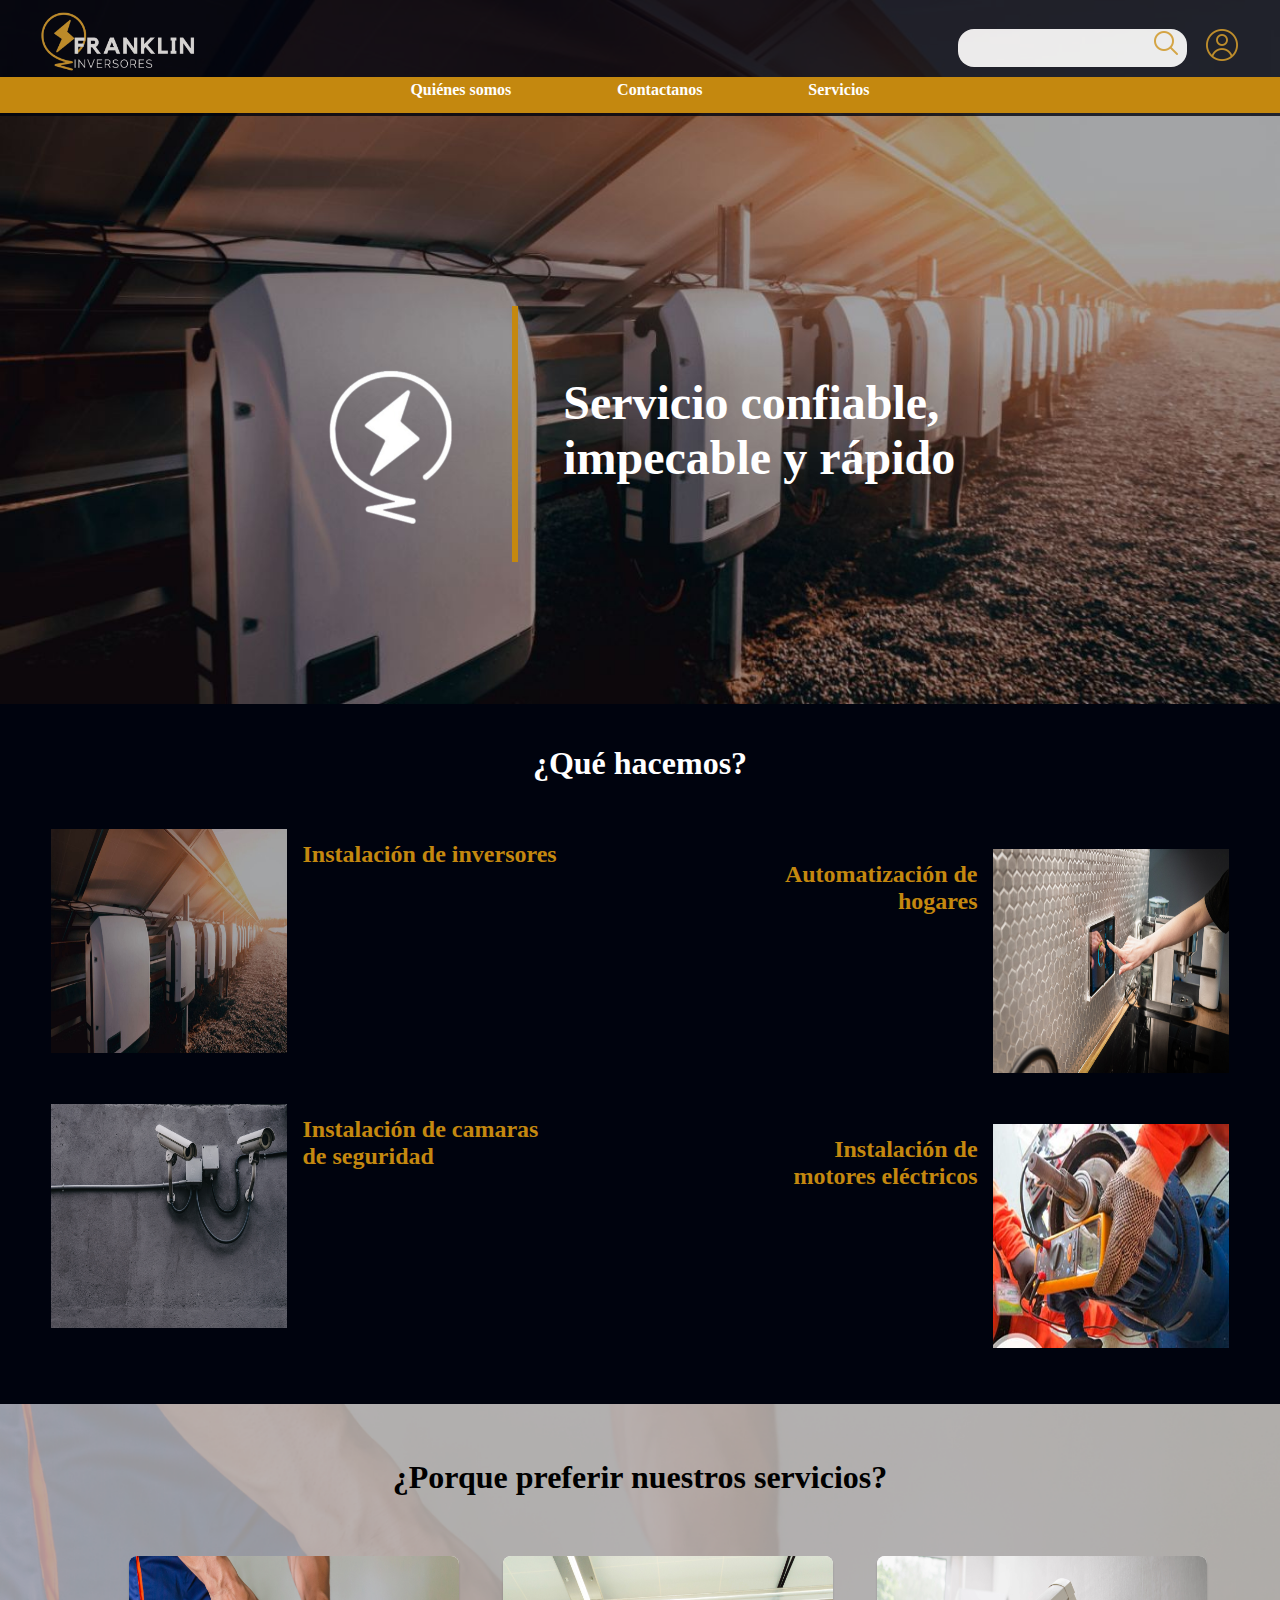
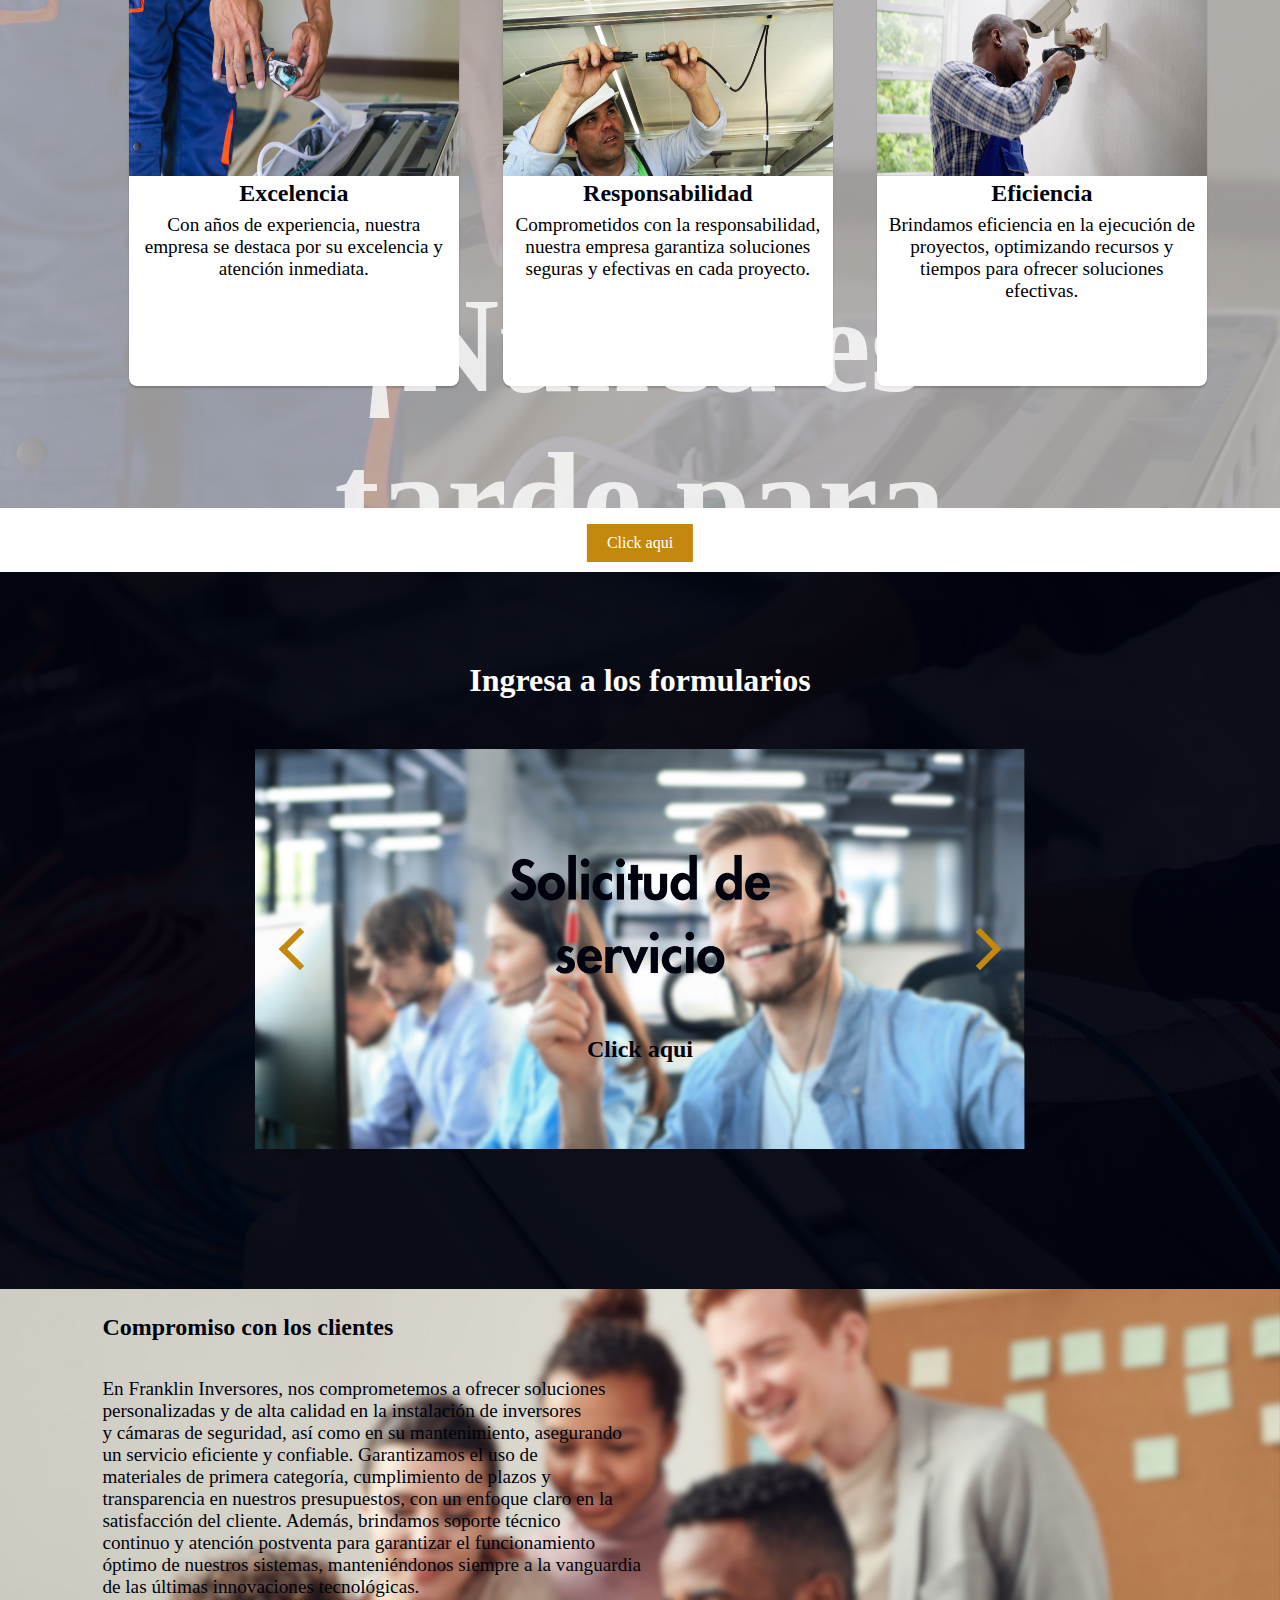
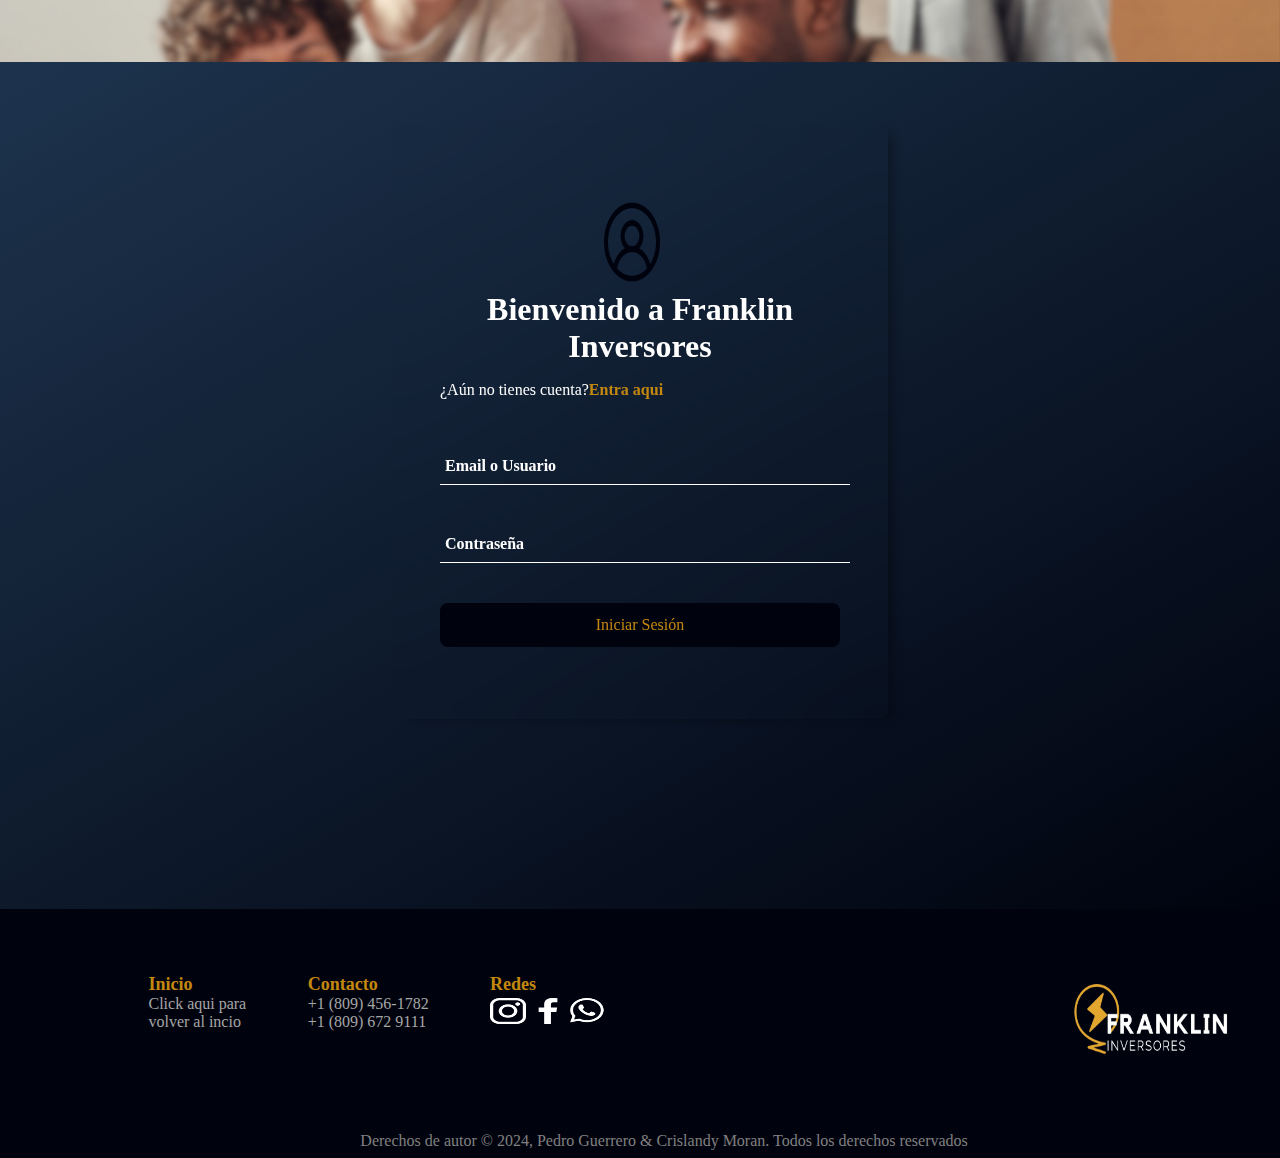
==== index.html @ c754c41f "primer commi" ====
<!DOCTYPE html>
<html lang="es">
<head>
    <meta charset="UTF-8">
    <meta name="viewport" content="width=device-width, initial-scale=1.0">
    <title>Franklin Inversores</title>
    <link rel="stylesheet" href="css/css.css">
    <link href='https://unpkg.com/boxicons@2.1.4/css/boxicons.min.css' rel='stylesheet'>
</head>
<body>
    <div id="i"></div>
    <div class="head">
        <img  class="logo" src="img/logo.png" alt="logo">
        <a href="#pag8"><img class="usuario" src="img/usuario.png" alt="usuario"></a>
        <div class="BarraB">
            <img src="img/lupa.png" alt="lupa">
        </div>
    </div>
    <div class="subheader">
        <ol>
            <li><a href="pags/quienessomos.html">Quiénes somos</a></li>
            <li><a href="pags/frmContacto.html">Contactanos</a></li>
            <li><a href="pags/Servicios.html">Servicios</a></li>
        </ol>
    </div>
    <img src="img/fp.jpg" alt="fondo">
    <h3>Servicio confiable,<br>
        impecable y rápido</h3>
    <div class="linea"></div>
    <img class="favicon" src="img/favicon2.png" alt="favicon">

    <div class="Servicios1">
        <h2>¿Qué hacemos?</h2>
    <div class="s1">
        <img src="img/fp.jpg" alt="inversores">
        <a href="pags/InstalacionSer.html"><h4>Instalación de inversores</h4></a>
    </div>
    <div class="s2">
        <img src="img/camaras.png" alt="camaras">
        <a href=""><h4>Instalación de camaras <br> de seguridad</h4></a>
    </div>
    <div class="s3">
        <a href="pags/AutomatizacionH.html"><h4>Automatización de<br> hogares</h4></a>
        <img src="img/hogares.png" alt="hogares">
    </div>
    <div class="s4">
        <a href="pags/InstalacionMoElec.html"><h4>Instalación de<br>motores eléctricos</h4></a>
        <img src="img/motorelectrico.jpg" alt="motores">
    </div>
    </div>

    <div class="page3">
        <h2>¿Porque preferir nuestros servicios?</h2>
        <img src="img/pag3.png" alt="pag3">
        <div class="pp">
        <div class="tarjeta">
            <img src="img/excelencia.png" alt="excelencia">
            <h4>Excelencia</h4>
            <p>
                Con años de experiencia, nuestra empresa se destaca por su excelencia 
                y atención inmediata.</p>
        </div>
        <div class="tarjeta">
            <img src="img/responsabilidad.png" alt="responsabilidad">
            <h4>Responsabilidad</h4>
            <p>Comprometidos con la responsabilidad, nuestra empresa garantiza 
                soluciones seguras y efectivas en cada proyecto.</p>
        </div>
        <div class="tarjeta">
            <img src="img/eficiencia.png" alt="eficiencia">
            <h4>Eficiencia</h4>
            <p>
                Brindamos eficiencia en la ejecución de proyectos, optimizando
                 recursos y tiempos para ofrecer soluciones efectivas.</p>
        </div>
        </div>
    </div>

    <div class="pag4">
        <h2>¡Nunca es tarde para contactarnos!</h2>
        <a href="pags/frmContacto.html" class="frm">Click aqui</a>
        <video autoplay muted loop src="mp4/pag4.mp4"></video>
    </div>
    
    <div class="pag5">
        <h1>Ingresa a los formularios</h1>
    <div class="carousel-wrapper">
    <span id="item-1"></span>
    <span id="item-2"></span>
    <span id="item-3"></span>

    <div class="carousel-item item-1">
        <a href="#item-3" class="arrow-prev arrow"></a>
        <a href="#item-2" class="arrow-next arrow"></a>
        <a href="pags/frmSServicio.html" class="link">Click aqui</a>
    </div>

    <div class="carousel-item item-2">
        <a href="#item-1" class="arrow-prev arrow"></a>
        <a href="#item-3" class="arrow-next arrow"></a>
        <a href="pags/frmDSugerencia.html" class="link">Click aqui</a>
    </div>

    <div class="carousel-item item-3">
        <a href="#item-2" class="arrow-prev arrow"></a>
        <a href="#item-1" class="arrow-next arrow"></a>
        <a href="pags/frmContacto.html" class="link">Click aqui</a>
    </div>
    </div>
    </div>

    <div class="pag6">

    </div>

    <div class="pag7">
        <h2>Compromiso con los clientes</h2>
        <p>En Franklin Inversores, nos comprometemos a ofrecer soluciones<br>
             personalizadas y de alta calidad en la instalación de inversores<br>
              y cámaras de seguridad, así como en su mantenimiento, asegurando <br>
              un servicio eficiente y confiable. Garantizamos el uso de <br>
              materiales de primera categoría, cumplimiento de plazos y <br>
              transparencia en nuestros presupuestos, con un enfoque claro en la<br>
               satisfacción del cliente. Además, brindamos soporte técnico <br>
               continuo y atención postventa para garantizar el funcionamiento <br>
               óptimo de nuestros sistemas, manteniéndonos siempre a la vanguardia<br>
                de las últimas innovaciones tecnológicas.</p>
        <img src="img/pag7.png" alt="pag7">
    </div>

    <div id="pag8">
    <div class="form">
        <img src="img/avatar.png" alt="avatar">
        <h2 class="formt">Bienvenido a Franklin Inversores</h2>
        <p class="formp">¿Aún no tienes cuenta?<a href="pags/frmregistro.html">Entra aqui</a></p>
        <div class="formC">
            <div class="formg">
                <input type="text" id="name" class="formi" placeholder=" ">
                <label for="name" class="forml">Email o Usuario</label>
                <span class="formL"></span>
            </div>
            <div class="formg">
                <input type="password" id="password" class="formi" placeholder=" ">
                <label for="name" class="forml">Contraseña</label>
      
                <span class="formL"></span>
            </div>

            <input type="submit" class="forms" value="Iniciar Sesión">
        </div>
    </div>
</div>

<div class="pag9">
<span></span>
<div class="sss">
    <div class="inicio">
        <h5>Inicio</h5>
        <a href="#">Click aqui para<br> volver al incio</a>
    </div>
    <div class="contactos">
        <h5>Contacto</h5>
        <p>+1 (809) 456-1782<br>
        +1 (809) 672 9111</p>
    </div>
    <div class="redes">
        <h5>Redes</h5>
        <a href="https://www.instagram.com/franklininversores/"><img src="img/instagram.png" alt="ig"></a>
        <a href=""><img src="img/facebook.png" alt="facebook"></a>
        <a href=""><img src="img/whatsapp.png" alt="whatsapp"></a>
    </div>
    <div class="franklin">
        <a href="#i"><img src="img/logo.png" alt="logo"></a>
    </div>
    </div>
<span></span>
<div class="derechos">
<p>Derechos de autor © 2024, Pedro Guerrero & Crislandy Moran. Todos los derechos reservados</p>
</div>
</div>

    
</body>
</html>
---- css/css.css ----
*{
    padding: 0;
    margin: 0;
}

body img{
    width: 100%;
    height: 44rem;
}

.head .logo{
    height: 7rem;
    width: 12rem;
    position: relative;
    margin-top: -0.8rem;
    opacity: 100%;
    padding-left: 2%;
}

.head .usuario{
    position: relative;
    float: right;
    height: 2rem;
    width: 2rem;
    padding: 1.5%;
    margin-top: 0.5%;
    padding-right: 3%;
}

.head .BarraB{
    width: 18%;
    height: 35%;
    background-color: white;
    border-radius: 16px;
    position: relative;
    float: right;
    opacity: 100%;
    margin-top: 2%;
}

.head .BarraB img{
    position: relative;
    height: 2rem;
    width: 2rem;
    float: right;
    margin-top: -1%;
    margin-right: 2%;
}

.head{
    background-color: #00030e;
    width: 99.4%;
    height: 12%;
    position: absolute;
    opacity: 80%;
    padding: 1mm;
}

.subheader{
    background-color: #c4880f;
    position: absolute;
    margin-top: 6%;
    opacity: 100%;
    height: 4%;
    width: 100%;
}

.subheader ol{
    list-style: none;
    padding: 1mm;
    text-align: center;
}

.subheader li{
    display: inline;
    font-family:  Century Gothic;
    font-weight: bold;
    padding: 4%;
    margin-top: 5rem;
}

.subheader li a{
    font-style: normal;
    text-decoration: none;
    color: white;
}
 body h3{
    position: relative;
    color: white;
    font-weight: bold;
    margin-top: -26%;
    font-size: 3em;
    margin-left: 44%;
    font-family: Century Gothic;
 }

.linea{
    width: 0.4em;
    height: 16em;
    background-color: #c4880f;
    opacity: 100%;
    margin-left: 40%;
    margin-top: -14%;
    position: relative;
 }

 .favicon{
    width: 64%;
    height: 70%;
    margin-top: -26%;
 }


 .Servicios1{
    background-color: #00030e;
    opacity: 100%;
    max-width: 100%;
    height: 38rem;
    padding: 4%;
    overflow: hidden;
 }

 .Servicios1 h2{
    font-family: Century Gothic;
    color: White;
    font-size: 2em;
    text-align: center;
    padding-bottom: 4%;
 }

 .Servicios1  img{
    width: 20%;
    height: 14rem;
 }

 .Servicios1 h4{
    font-family: Century Gothic;
    color: #c4880f;
    display: inline-block;
    font-size: 1.5em;
    padding: 1%;
    vertical-align: top;
 }

 .s2, .s3, .s4{
    margin-top: 4%;
 }

 .s1, .s2{
    justify-content: flex-start;
 }
 .s3, .s4{
    text-align: right;
    justify-content: flex-end;
 }
 .s3{
    margin-top: -41%;
 }

.page3 video{
    height: 40rem;
    width: 100%;
}
 
.page3 h2{
    font-family: Century Gothic;
    color:  black;
    font-size: 2em;
    padding-bottom: 4%;
    position: absolute;
    top: 16%;
    left: 50%;
    transform: translate(-50%, -50%);
    text-align: center;
 }

 .page3{
    position: relative;
 }

 .page3 .tarjeta{
    width: 330px;
    height: 430px;
    border-radius: 8px;
    box-shadow: 0 2px 2px rgba(0, 0, 0, 0.2);
    overflow: hidden;
    margin: 20px;
    text-align: center;
    transition:  all 0.25s;
    display: inline-block;
    background-color: white;
 }

 .page3 .tarjeta:hover{
    transform: translateY(-15px);
    box-shadow: 0 12px 16px rgba(0,0,0,0.2);
 }

 .page3 .tarjeta img{
    width: 330px;
    height: 220px;
 }

 .page3 .tarjeta h4{
    font-family: Century Gothic;
    font-size: x-large;
    color: #00030e;
 }

 .page3 .tarjeta p{
    font-family: Century Gothic;
    justify-content: left;
    font-size: larger;
    padding: 2%;
 }

 .pp{
    margin-top: -46%;
    padding: 1%;
    margin-left: 7.5%;
 }

 .pag4{
   position: relative;
 }

 .pag4 video{
   width: 100%;
 }

 .pag4 h2{
   font-family: Century Gothic;
   color: White;
   position: absolute;
   text-align: center;
   top: 50%;
   left: 50%;
   transform: translate(-50%, -50%);
   font-size: 15vh;
   opacity: 80%;
 }

 .frm {
   display: inline-block;
   padding: 10px 20px;
   color: white;
   background-color: #c4880f;
   text-align: center;
   text-decoration: none;
   position: absolute;
   z-index: 10;
   top: 78%; 
   left: 50%;
   transform: translate(-50%, -50%);
   font-family: Century Gothic;
 }

 .pag5{
   background-image: url("../img/pag5.png");
   position: relative;
   padding: 10vh;
   margin-top: -0.4%;
 }

 .pag5 h1{
   font-family: Century Gothic;
   color: white;
   text-align: center;
 }

 .carousel-wrapper {
   height: 400px;
   position: relative;
   width: 70%;
   display: block;
   margin: 50px auto ;
}

.carousel-item {
   position: absolute;
   top: 0;
   bottom: 0;
   left: 0;
   right: 0;
   padding: 25px 50px;
   opacity: 0;
   transition: all 0.5s ease-in-out;
}

.arrow{
   border: solid #c4880f;
   border-width: 0 6px 6px 0;
   display: inline-block;
   padding: 12px;
}

.arrow-prev{
   left: 30px;
   position: absolute;
   top: 50%;
   transform: translateY(-50%) rotate(135deg);
}

.arrow-next {
   right: 30px;
   position: absolute;
   top: 50%;
   transform: translateY(-50%) rotate(-45deg);
}

[id^= "item"] {
   display: none;
}

.item-1 {
   z-index: 4;
   opacity: 1;
   background-image: url("../img/servicio.png");
   background-size: cover;
}

.item-2 {
   background-image: url("../img/duda.png");
   background-size: cover;
   opacity: 80%;
}

.item-3 {
   background-image: url("../img/contact.png");
   background-size: cover;
   opacity: 80%;
}

*:target ~ .item-1, .item2{
   opacity: 0;
}

#item-1:target ~ .item-1{
   opacity: 1;
}

#item-2:target ~ .item-2, #item-3:target ~ .item-3{
   z-index: 4;
   opacity: 1;
}

.pag5 .link{
   text-decoration: none;
   color: white;
   font-family: Century Gothic;
   text-align: center;
   font-weight: bold;
   font-size: x-large;
   position: absolute;
   top: 75%;
   left: 50%;
   transform: translate(-50%, -50%);
}

.item-1 .link{
   color: #00030e;
}

.item-3 .link{
   color: #00030e;
}

.item-5 .link{
   color: #00030e;
}

.pag7{
   position: relative;
   overflow: hidden;
}

.pag7 img{
   height: 10%;
}

.pag7 h2{
   position: absolute;
   font-family: Century Gothic;
   color: #00030e;
   font-size: x-large;
   padding: 2%;
   left: 6%;
   overflow: hidden;
}

.pag7 p{
   position: absolute;
   padding: 4%;
   left: 4%;
   font-family: Century Gothic;
   color: #00030e;
   top: 10%;
   font-size: larger;
   justify-content: left;
   overflow: hidden;
}

#pag8{
   background: linear-gradient(150deg, #1d334d, #00030e);
   height: 80vh;
   margin-top: -0.4%;
   padding: 5%;
}

.form{
   background: transparent; 
   backdrop-filter: blur(20px);
   margin: auto;
   width: 90%;
   max-width: 400px;
   padding: 4.5em 3em;
   border-radius: 10px;
   box-shadow: 10px 5px 10px -5px rgb(0 0 0 / 30%);
}
.form img{
   height: 10vh;
   width: 5vw;
   position: relative;
   left: 40%;
}

.formt{
   font-size: 2rem;
   margin-bottom: .5em;
}

.formp{
   font-weight: 300;
}

.forml{
   font-weight: bold;
   color: white;
}

.formC{
   margin-top: 3em;
   display: grid;
   gap: 2.5em;
}

.formg{
   position: relative;
   color: white;
}

.formi{
   width: 100%;
   background: none;
   --color: white;
   font-size: 1rem;
   padding: .6em .3em;
   border: none;
   outline: none;
   border-bottom: 1px solid var(--color);
   font-family: Century Gothic;
}

.forml{
   color: var(--color);
   cursor: pointer;
   position: absolute;
   top: 0;
   left: 5px;
   transform: translateY(10px);
   transition: transform .5s, color .3s;
}

.formi:focus + .forml,
.formi:not(:placeholder-shown)+ .forml{
   transform: translateY(-12px) scale(.7);
   transform-origin: left top;
   color: #00030e;
}

.forms{
   background: #00030e;
   color: #c4880f;
   font-family: Century Gothic;
   font-weight: 300;
   font-size: 1rem;
   padding: 0.8em 0;
   border: none;
   border-radius: .5em;
}

.formL{
   position: absolute;
   bottom: 0;
   left: 0;
   width: 100%;
   height: 1px;
   background-color: #c4880f;
   transform: scale(0);
   transition: transform .4s;
}

.formi:focus ~ .formL,
.formi:not(:placeholder-shown) ~ .formL{
   transform: scale(1);
}

.form h2{
   font-family: Century Gothic;
   text-align: center;
   justify-content: center;
   color: white;
}

.formg label{
   font-family: Century Gothic;
}

.formp a{
   font-family: Century Gothic;
   color: #c4880f;
   text-decoration: none;
   font-weight: bold;
   left: 10px;
}

.formp{
   font-family: Century Gothic;
   color: white;
}

.pag9{
   background-color: #00030e;
   height: 22vh;
   padding: 2%;
}

.sss{
   top: 2.5em;
   position: relative;
}

.pag9 span{
   height: 4px;
   background: #c4880f;
   max-width: 100vw;
   position: absolute;
}

.pag9 .inicio{
   position: relative;
   float: left;
   top: 10%;
   left: 10%;
}

.pag9 .contactos{
   top: 10%;
   position: relative;
   float: left;
   left: 15%;
}

.pag9 .redes{
   position: relative;
   float: left;
left: 20%;
}

.pag9 h5{
   font-family: Century Gothic;
   color: #c4880f;
   font-size: large;
}

.redes img{
   width: 4vh;
   height: 2vw;
   position: relative;
   top: .2em;
}

.inicio a{
   color: #a6a6a6;
   text-decoration: none;
   font-family: Century Gothic;
   top: 2em;
}

.contactos p{
   color: #a6a6a6;
   font-family: Century Gothic;
   top: 5%;
}

.franklin img{
   position: relative;
   float: right;
   width: 15vw;
   height: 15vh;
   top: -1rem;
}

.pag9 .derechos{
   font-family: Century Gothic;
   color: grey;
   position: relative;
   top: 100%;
}
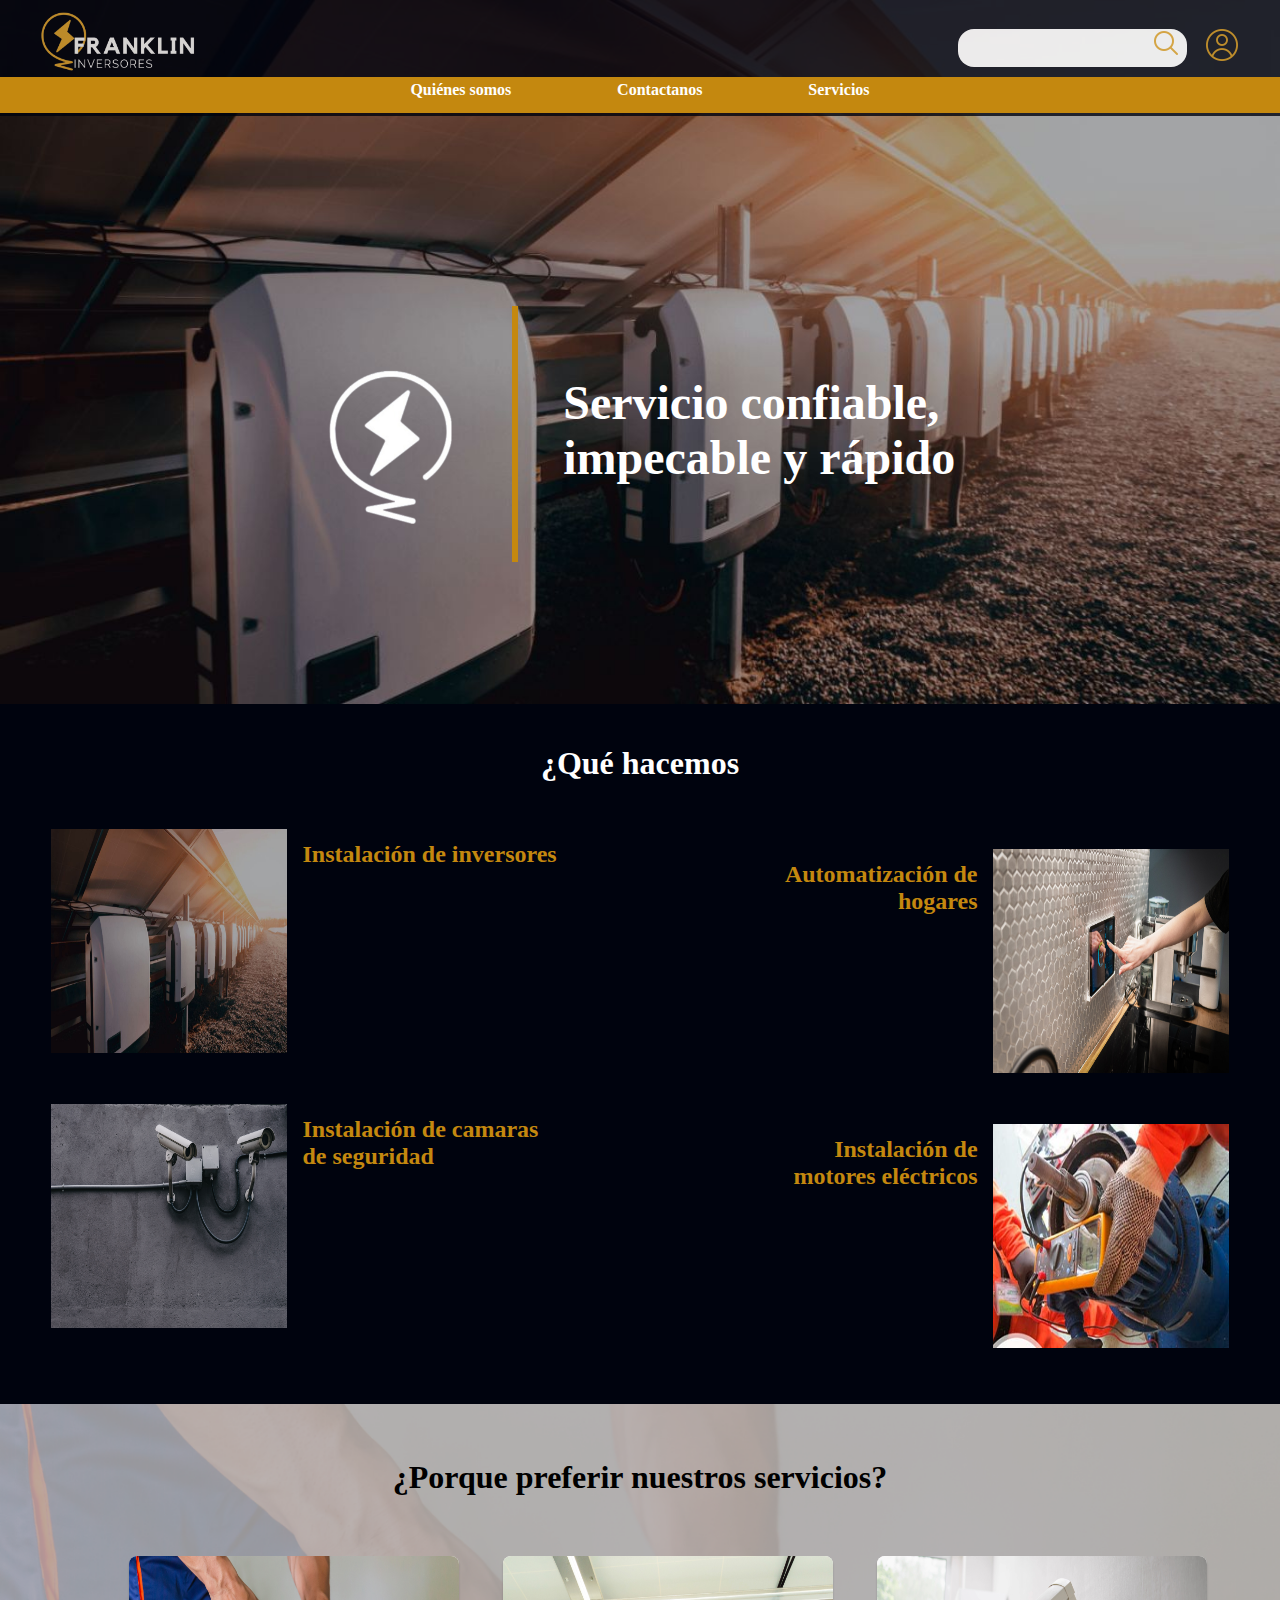
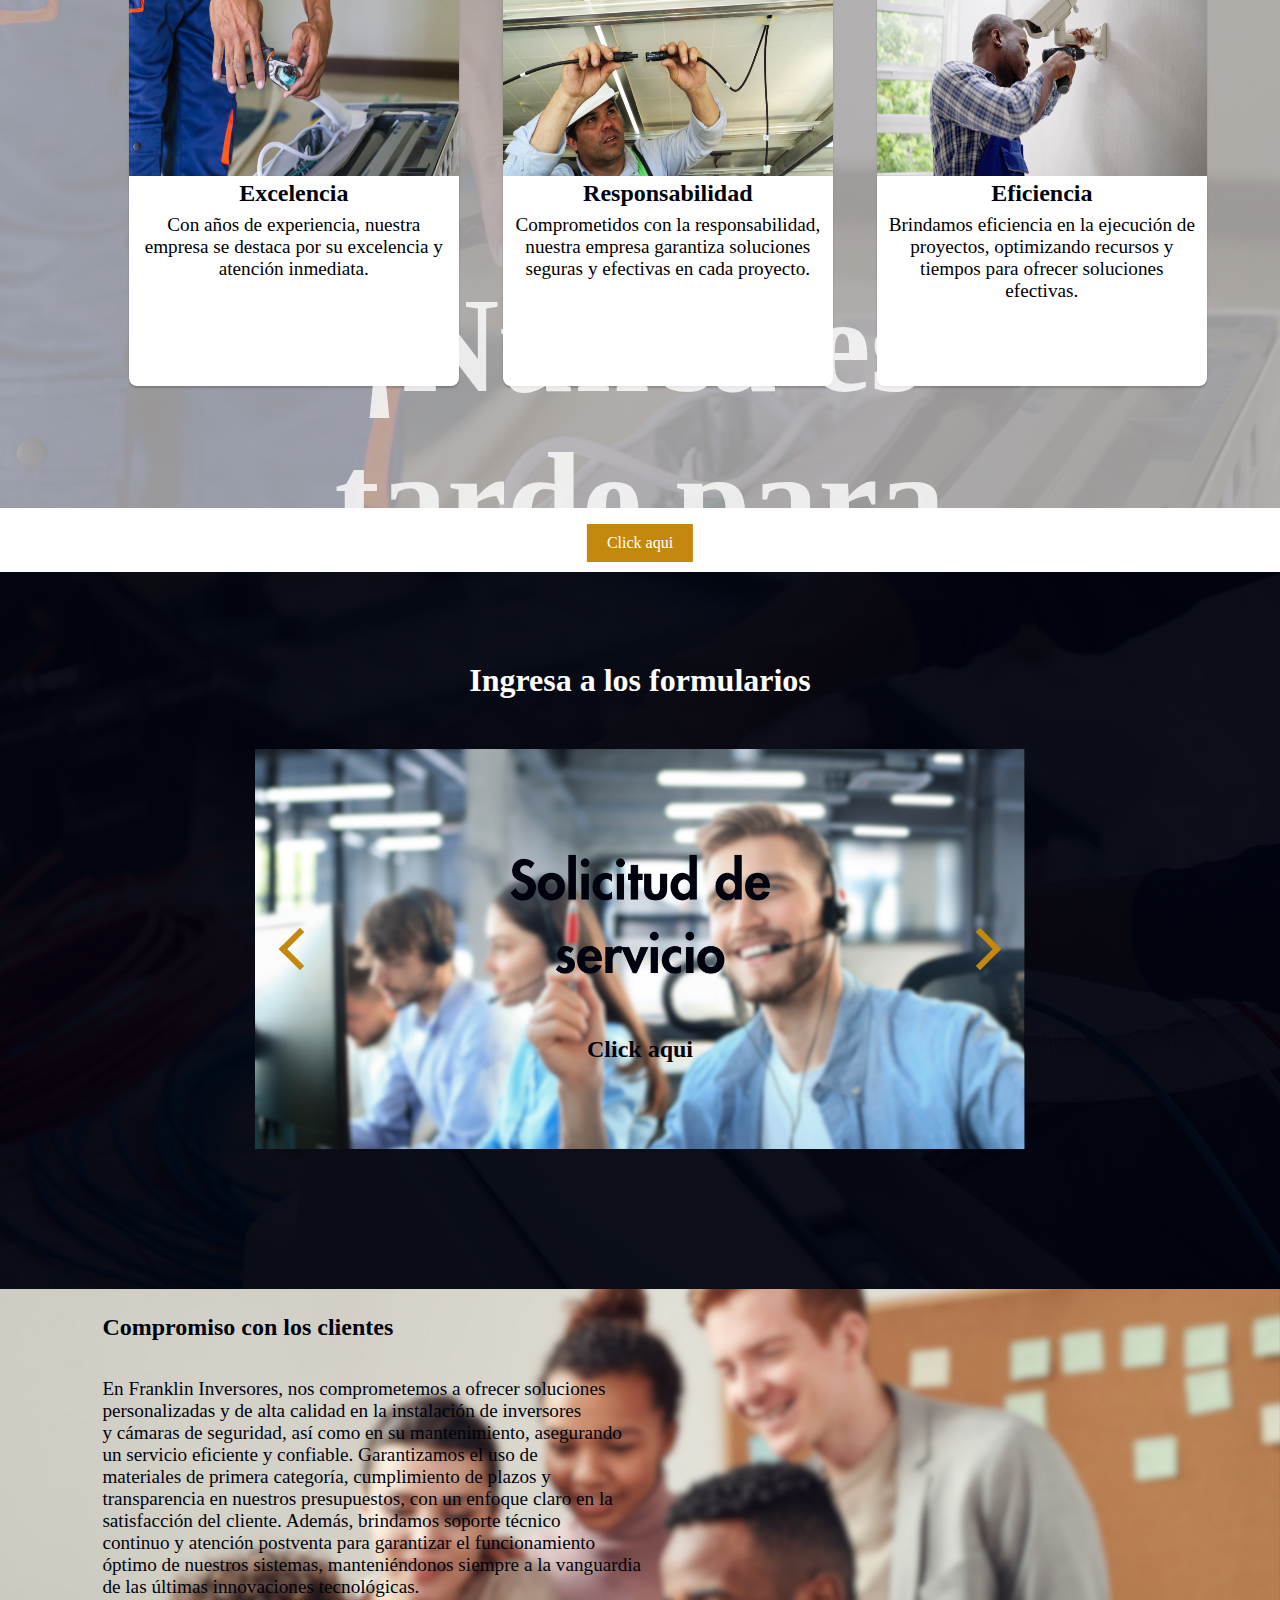
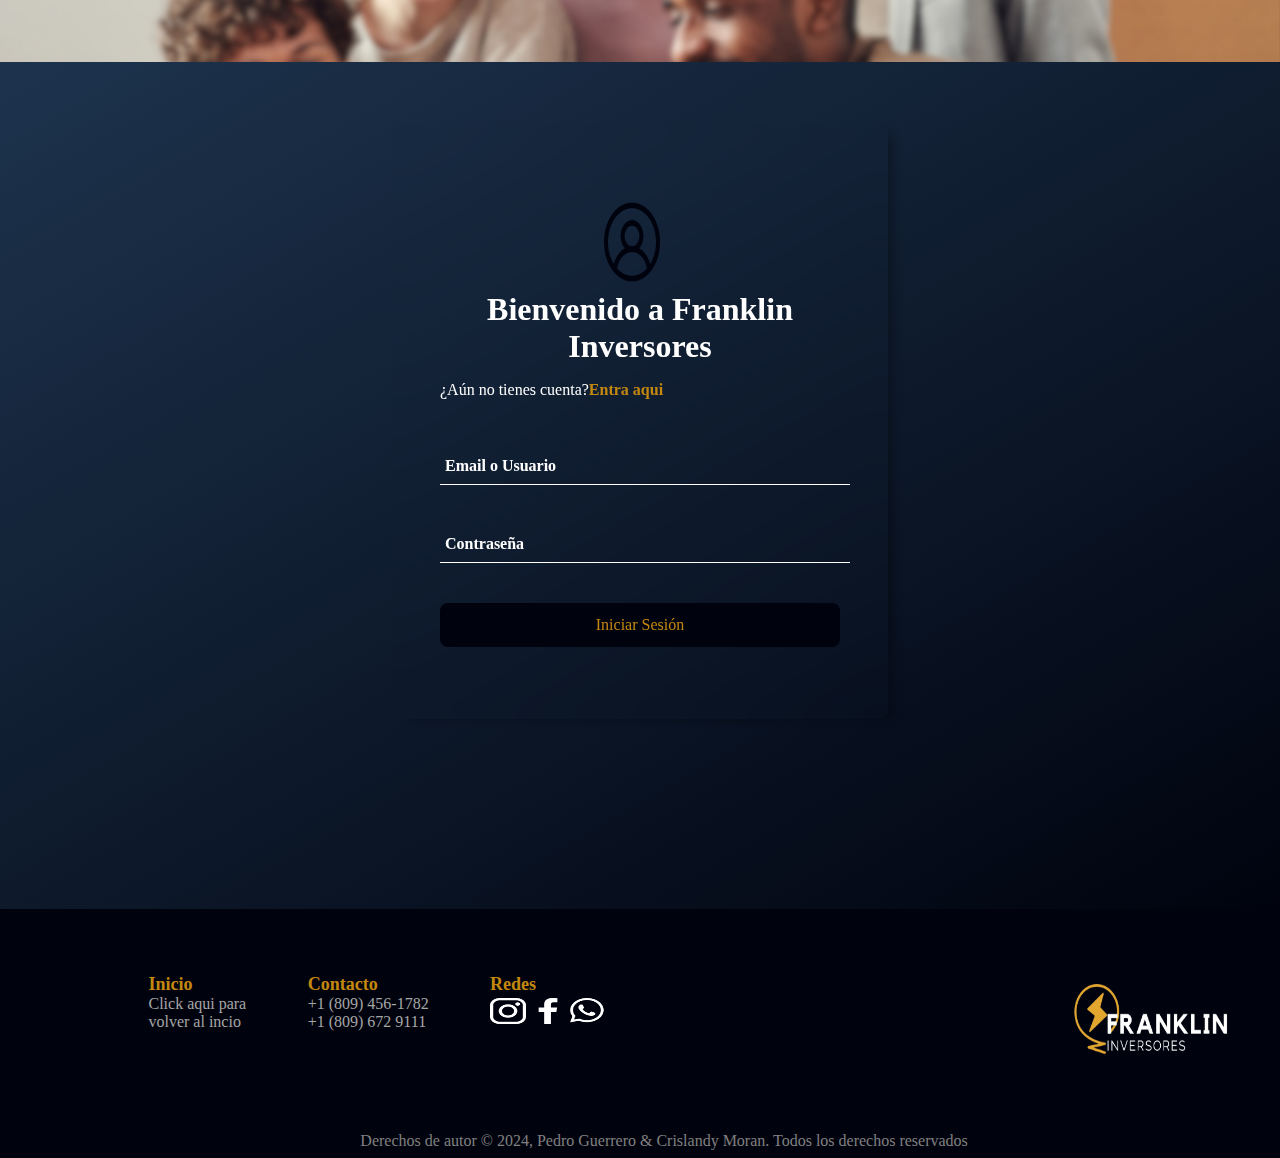
==== commit 2bf7f357: "Update index.html" ====
--- a/index.html
+++ b/index.html
@@ -30,7 +30,7 @@
     <img class="favicon" src="img/favicon2.png" alt="favicon">
 
     <div class="Servicios1">
-        <h2>¿Qué hacemos?</h2>
+        <h2>¿Qué hacemos</h2>
     <div class="s1">
         <img src="img/fp.jpg" alt="inversores">
         <a href="pags/InstalacionSer.html"><h4>Instalación de inversores</h4></a>
@@ -181,4 +181,4 @@
 
     
 </body>
-</html>+</html>
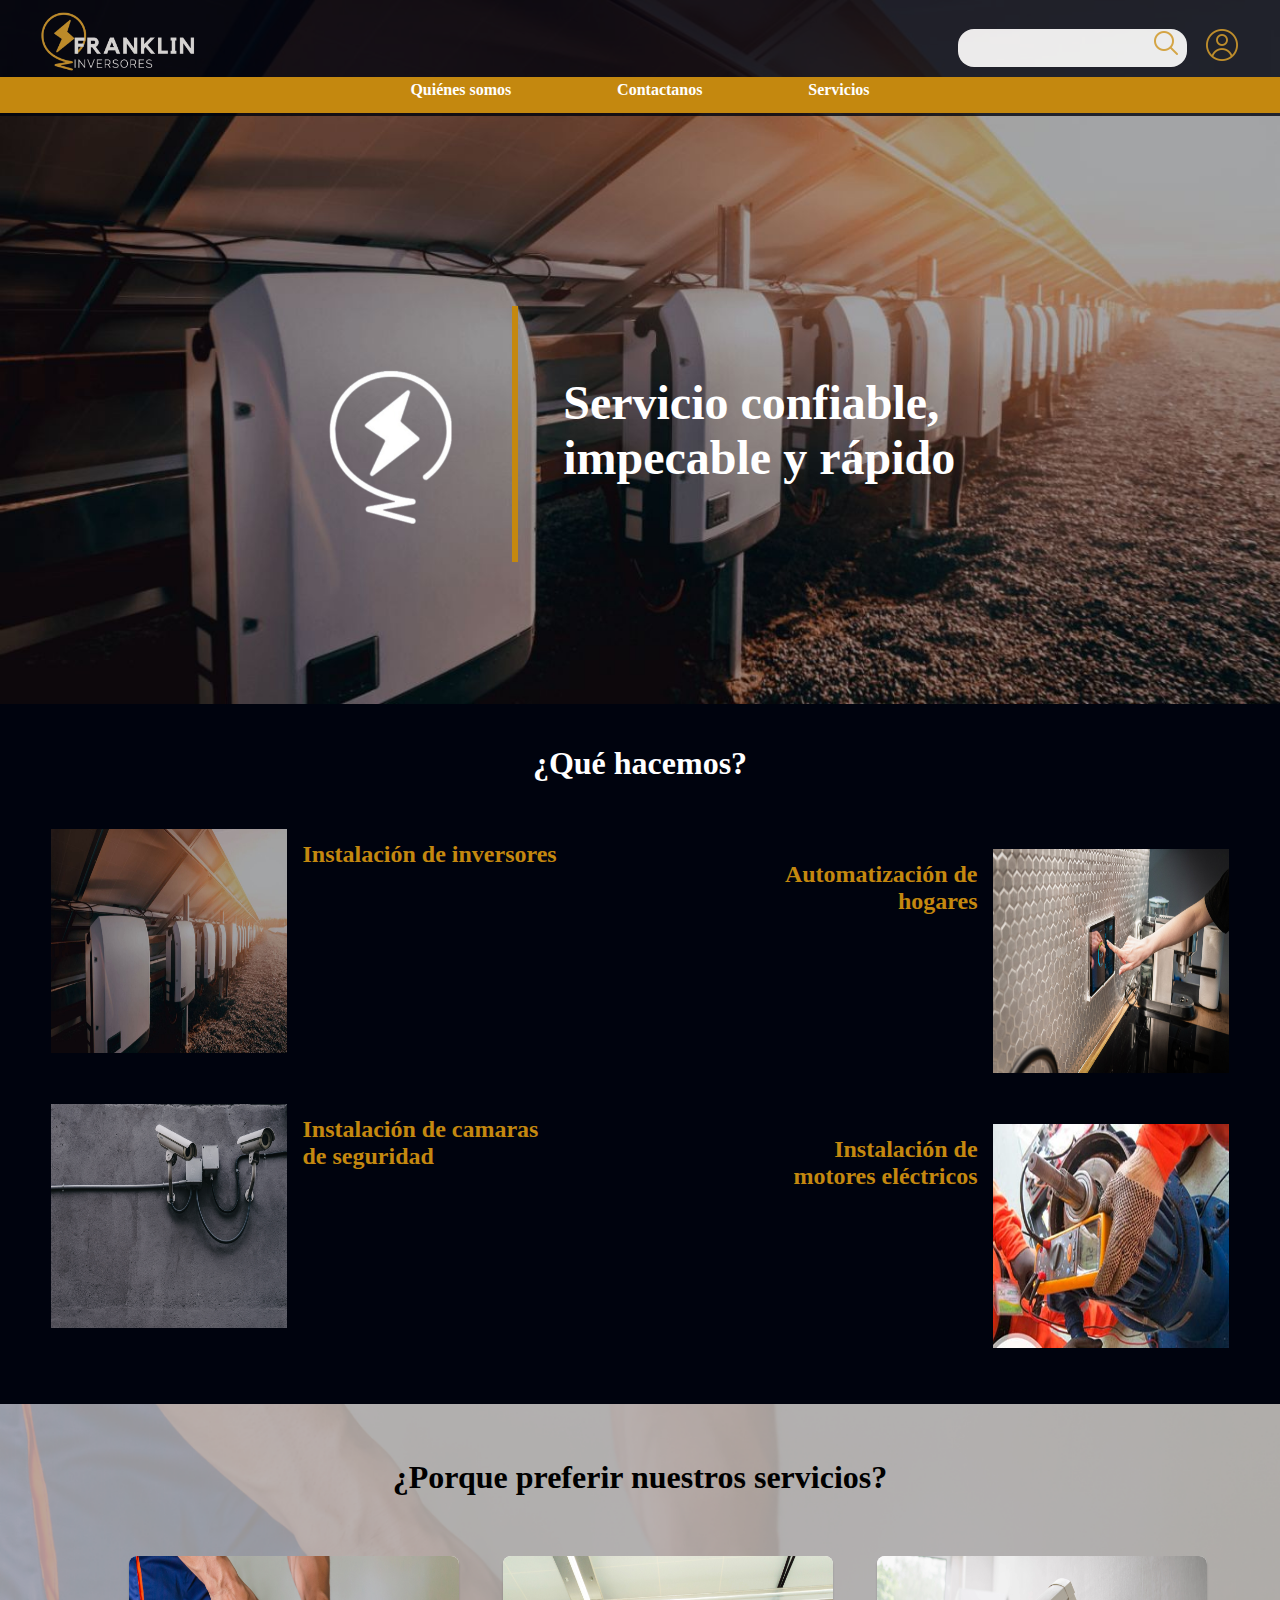
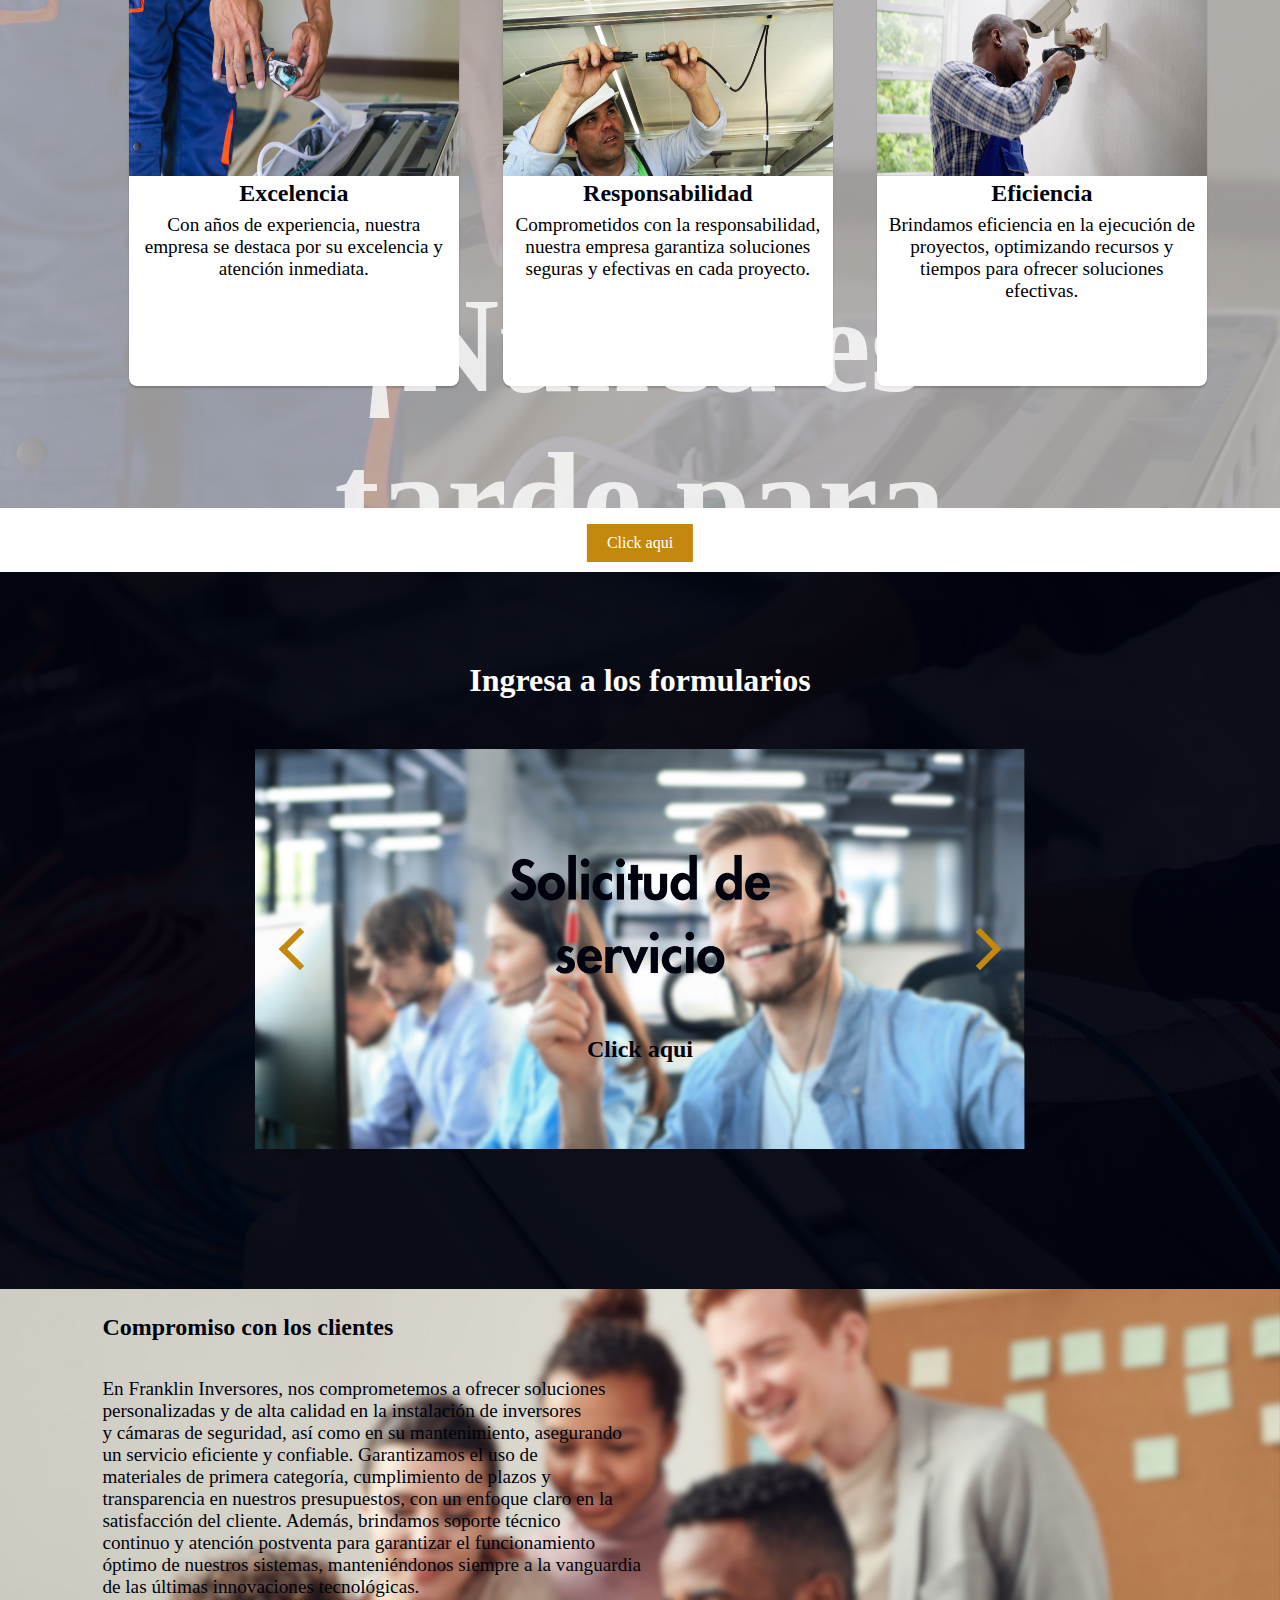
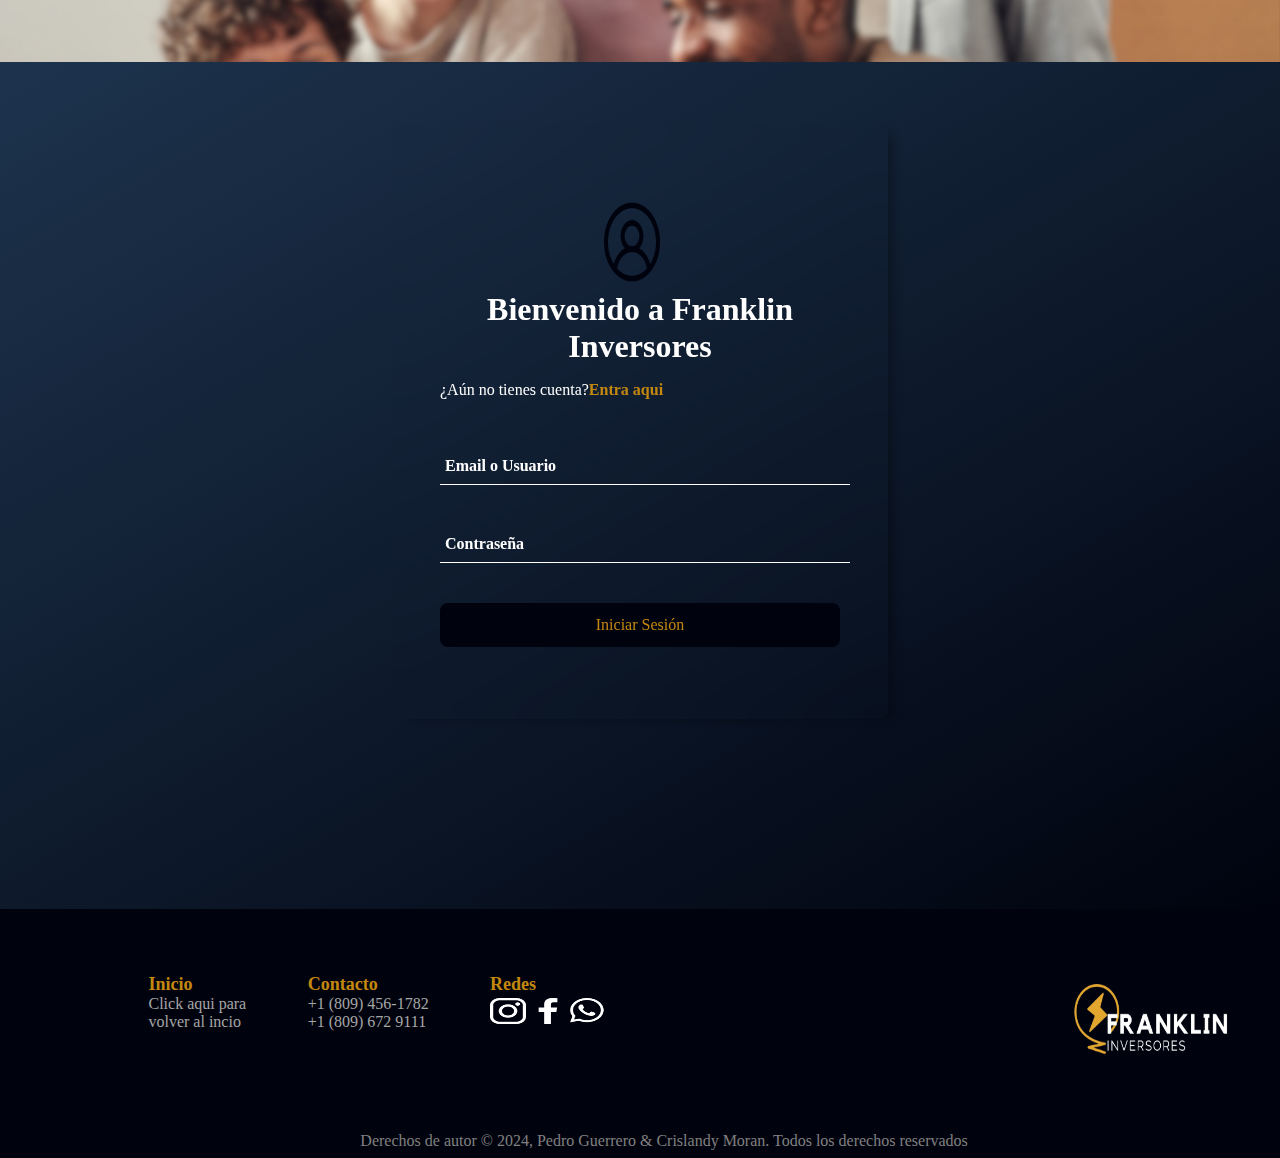
==== commit 5f50f33a: "Update index.html" ====
--- a/index.html
+++ b/index.html
@@ -30,7 +30,7 @@
     <img class="favicon" src="img/favicon2.png" alt="favicon">
 
     <div class="Servicios1">
-        <h2>¿Qué hacemos</h2>
+        <h2>¿Qué hacemos?</h2>
     <div class="s1">
         <img src="img/fp.jpg" alt="inversores">
         <a href="pags/InstalacionSer.html"><h4>Instalación de inversores</h4></a>
